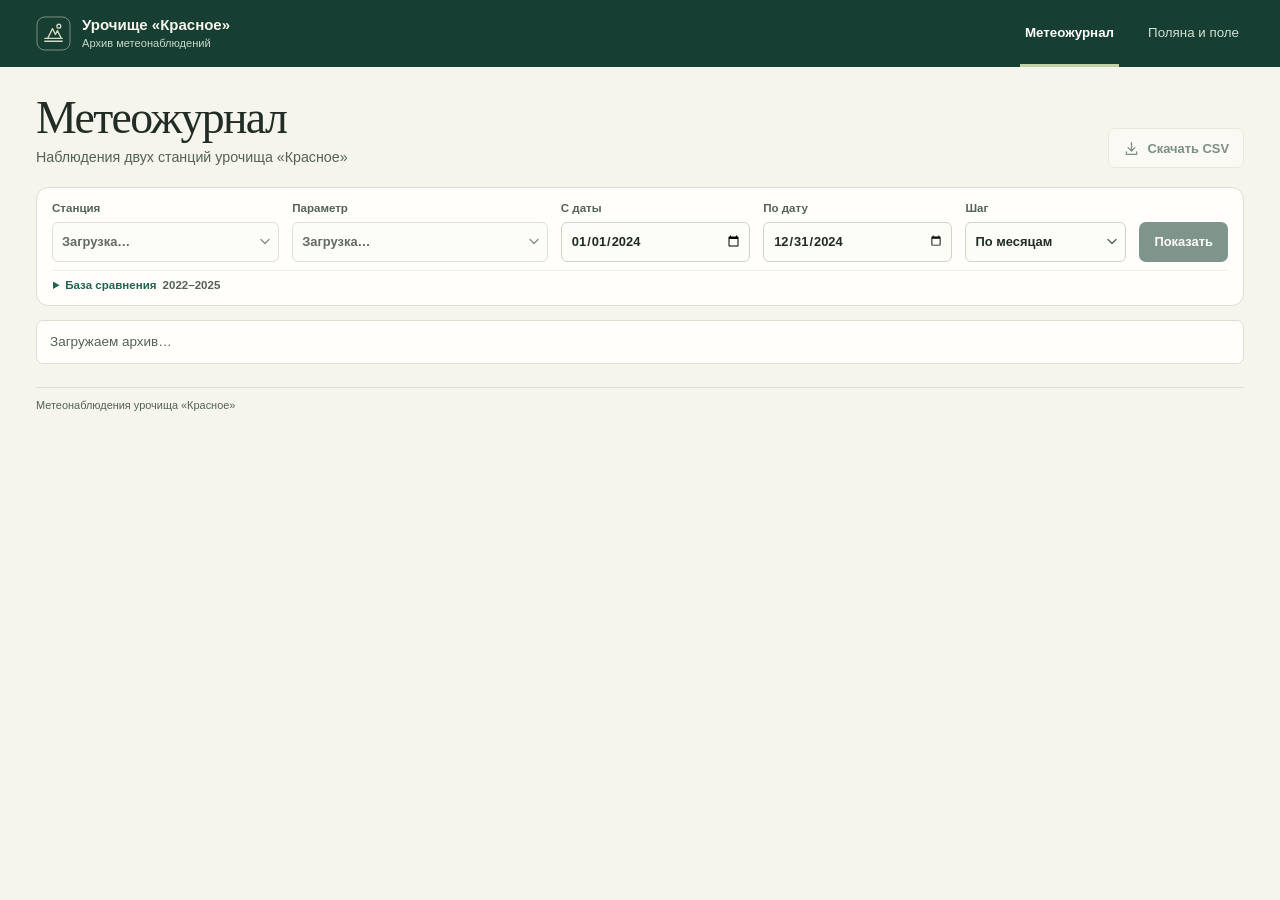
==== web/index.html @ bc0bd558 "Initial project import" ====
<!doctype html>
<html lang="ru">
<head>
  <meta charset="utf-8">
  <meta name="viewport" content="width=device-width, initial-scale=1">
  <meta name="color-scheme" content="light">
  <meta name="theme-color" content="#173e32">
  <title>Метеожурнал · Урочище «Красное»</title>
  <link rel="stylesheet" href="style.css">
  <script defer src="app.js"></script>
</head>
<body>
  <a class="skip-link" href="#content">К данным наблюдений</a>
  <header class="masthead">
    <div class="shell masthead-inner">
      <a class="brand" href="./" aria-label="Метеожурнал, главная">
        <svg width="35" height="35" viewBox="0 0 36 36" fill="none" aria-hidden="true">
          <rect x="1" y="1" width="34" height="34" rx="8" stroke="currentColor" opacity=".55"/>
          <path d="M9 23h18M12 23l5-10 3 6 2-4 4 8M9 26h18" stroke="currentColor" stroke-width="1.35" stroke-linecap="round" stroke-linejoin="round"/>
          <circle cx="23.5" cy="10.5" r="2" stroke="currentColor" stroke-width="1.35"/>
        </svg>
        <span>Урочище «Красное»<small>Архив метеонаблюдений</small></span>
      </a>
      <nav aria-label="Разделы метеожурнала">
        <button class="nav-button" type="button" data-view="journal" aria-current="page">Метеожурнал</button>
        <button class="nav-button" type="button" data-view="compare">Поляна и поле</button>
      </nav>
    </div>
  </header>

  <main class="shell" id="content">
    <section id="journal-view" aria-labelledby="journal-title">
      <header class="page-heading">
        <div>
          <h1 id="journal-title">Метеожурнал</h1>
          <p>Наблюдения двух станций урочища «Красное»</p>
        </div>
        <a class="button secondary" id="export" aria-disabled="true">
          <svg class="icon" viewBox="0 0 20 20" fill="none" aria-hidden="true"><path d="M10 3v10m-4-4 4 4 4-4m-10 5v3h12v-3" stroke="currentColor" stroke-width="1.5" stroke-linecap="round" stroke-linejoin="round"/></svg>
          Скачать CSV
        </a>
      </header>

      <form id="filters" class="filters" aria-label="Фильтры наблюдений">
        <div class="filter station-filter">
          <label for="station">Станция</label>
          <select id="station" name="station" disabled><option>Загрузка…</option></select>
        </div>
        <div class="filter metric-filter">
          <label for="param">Параметр</label>
          <select id="param" name="param" disabled><option>Загрузка…</option></select>
        </div>
        <div class="filter">
          <label for="start">С даты</label>
          <input id="start" name="start" type="date" value="2024-01-01" required>
        </div>
        <div class="filter">
          <label for="end">По дату</label>
          <input id="end" name="end" type="date" value="2024-12-31" required>
        </div>
        <div class="filter">
          <label for="grain">Шаг</label>
          <select id="grain" name="grain">
            <option value="day">По дням</option>
            <option value="dekad">По декадам</option>
            <option value="month" selected>По месяцам</option>
          </select>
        </div>
        <button class="button primary apply" id="apply" type="submit" disabled>Показать</button>
        <details id="baseline-options" class="baseline-options">
          <summary>База сравнения <span id="baseline-caption">2022–2025</span></summary>
          <div class="baseline-form">
            <div class="filter">
              <label for="base-start">Первый год</label>
              <input id="base-start" name="base_start" type="number" inputmode="numeric" step="1" value="2022" required>
            </div>
            <div class="filter">
              <label for="base-end">Последний год</label>
              <input id="base-end" name="base_end" type="number" inputmode="numeric" step="1" value="2025" required>
            </div>
            <p>База строится для каждого календарного месяца по годам, прошедшим контроль качества.</p>
          </div>
        </details>
      </form>

      <p class="status" id="journal-status" role="status">Загружаем архив…</p>
      <div id="journal-data" hidden>
        <dl class="metrics" id="metrics" aria-label="Сводка наблюдений"></dl>

        <div class="analysis-grid">
          <section class="chart-card" aria-labelledby="chart-title">
            <div class="chart-heading">
              <div>
                <h2 id="chart-title">Динамика наблюдений</h2>
                <p id="chart-subtitle"></p>
              </div>
              <div class="segmented" id="chart-modes" aria-label="Режим графика">
                <button class="segment" type="button" data-mode="series" aria-pressed="true">Ряд</button>
                <button class="segment" type="button" data-mode="anomaly" aria-pressed="false">Отклонения</button>
              </div>
            </div>
            <div class="plot" id="series-chart"></div>
            <div class="chart-legend" id="series-legend" aria-label="Легенда"></div>
          </section>

          <aside class="quality-card" aria-labelledby="quality-title">
            <div class="quality-heading">
              <svg class="icon" viewBox="0 0 20 20" fill="none" aria-hidden="true"><path d="M10 2.7 16.5 5v4.5c0 3.5-2.3 6.1-6.5 7.8-4.2-1.7-6.5-4.3-6.5-7.8V5L10 2.7Z" stroke="currentColor" stroke-width="1.45"/><path d="m7 10 2 2 4-4" stroke="currentColor" stroke-linecap="round" stroke-linejoin="round" stroke-width="1.45"/></svg>
              <h2 id="quality-title">Качество данных</h2>
            </div>
            <div id="quality"></div>
          </aside>
        </div>

        <section class="ledger" aria-labelledby="ledger-title">
          <div class="ledger-heading">
            <div>
              <h2 id="ledger-title">Таблица наблюдений</h2>
              <p>Откройте период, чтобы проверить покрытие и исходные сроки.</p>
            </div>
            <span class="muted" id="row-count"></span>
          </div>
          <div class="table-wrap" id="ledger-table"></div>
        </section>
      </div>
    </section>

    <section id="compare-view" aria-labelledby="compare-title" hidden>
      <header class="page-heading">
        <div>
          <h1 id="compare-title">Поляна и поле</h1>
          <p>Разница температуры между Кр1 и Кр2 в совпадающие сроки</p>
        </div>
      </header>
      <p class="status" id="compare-status" role="status"></p>
      <div id="compare-data" hidden>
        <dl class="metrics comparison-metrics" id="compare-metrics" aria-label="Сводка сравнения"></dl>
        <section class="chart-card compare-card" aria-labelledby="compare-chart-title">
          <div class="chart-heading">
            <div>
              <h2 id="compare-chart-title">Разница температуры</h2>
              <p id="compare-chart-subtitle"></p>
            </div>
            <div class="segmented" id="compare-modes" aria-label="Группировка сравнения">
              <button class="segment" type="button" data-compare="months" aria-pressed="true">По месяцам</button>
              <button class="segment" type="button" data-compare="hours" aria-pressed="false">По часам</button>
            </div>
          </div>
          <div class="plot" id="compare-chart"></div>
          <div class="chart-legend">
            <span><i class="legend-mark positive"></i> Кр1 теплее</span>
            <span><i class="legend-mark negative"></i> Кр2 теплее</span>
          </div>
        </section>
        <section class="ledger" aria-labelledby="compare-table-title">
          <div class="ledger-heading">
            <div>
              <h2 id="compare-table-title">Парные наблюдения</h2>
              <p>Средние температуры и число совпадающих сроков с допустимыми измерениями на обеих станциях.</p>
            </div>
          </div>
          <div class="table-wrap" id="compare-table"></div>
        </section>
      </div>
    </section>
  </main>

  <dialog class="detail-dialog" id="detail" aria-labelledby="detail-title">
    <div class="detail-header">
      <button class="button text-button" id="detail-back" type="button" hidden>
        <svg class="icon" viewBox="0 0 20 20" fill="none" aria-hidden="true"><path d="M16 10H4m5-5-5 5 5 5" stroke="currentColor" stroke-width="1.5" stroke-linecap="round" stroke-linejoin="round"/></svg>
        К периоду
      </button>
      <button class="button close-button" id="detail-close" type="button" aria-label="Закрыть подробности">
        <svg class="icon" viewBox="0 0 20 20" fill="none" aria-hidden="true"><path d="m5 5 10 10m0-10L5 15" stroke="currentColor" stroke-width="1.5" stroke-linecap="round"/></svg>
      </button>
    </div>
    <h2 id="detail-title" tabindex="-1">Подробности наблюдений</h2>
    <p id="detail-context" class="muted detail-context"></p>
    <div id="detail-content" aria-live="polite"></div>
  </dialog>

  <footer class="footer shell">
    <span>Метеонаблюдения урочища «Красное»</span>
    <span id="archive-range"></span>
  </footer>

  <noscript><p class="status shell">Включите JavaScript, чтобы открыть архив наблюдений.</p></noscript>
</body>
</html>
---- web/style.css ----
:root {
  color-scheme: light;
  --ground: #f5f4ed;
  --paper: #fffefa;
  --ink: #202c24;
  --muted: #526256;
  --line: #dedfd2;
  --line-strong: #caced0;
  --forest: #173e32;
  --green: #22634c;
  --green-tint: #edf2e7;
  --ochre: #865a24;
  --ochre-tint: #f4ead5;
  --red: #8d4239;
  --grid: #e9eae2;
  --body: -apple-system, BlinkMacSystemFont, "Segoe UI", Arial, sans-serif;
  --serif: "New York", Georgia, "Times New Roman", serif;
  --radius: 12px;
  font: 15px/1.5 var(--body);
  color: var(--ink);
  background: var(--ground);
}
*, *::before, *::after { box-sizing: border-box; }
[hidden] { display: none !important; }
body { margin: 0; min-width: 280px; }
button, input, select, summary { font: inherit; }
button, summary, select, a[href] { cursor: pointer; }
button, a { -webkit-tap-highlight-color: transparent; }
button:disabled, [aria-disabled="true"] { cursor: default; opacity: .55; }
a { color: var(--green); text-underline-offset: .18em; }
::selection { background: #d6e7cf; color: #173e32; }
:focus-visible { outline: 2px solid #607e44; outline-offset: 3px; }
:where(input, textarea) { caret-color: var(--green); }
.shell { width: min(100% - 72px, 1320px); margin-inline: auto; }
.skip-link { position: fixed; z-index: 10; top: 10px; left: 10px; padding: 10px; background: var(--paper); transform: translateY(-160%); }
.skip-link:focus { transform: none; }
.masthead { background: var(--forest); color: #f7f6ec; }
.masthead-inner { display: flex; align-items: stretch; justify-content: space-between; min-height: 67px; }
.brand { display: inline-flex; align-items: center; gap: 11px; padding-block: 9px; color: inherit; text-decoration: none; }
.brand > svg { flex: none; color: #d1dbc2; }
.brand > span { line-height: 1.2; font-size: 1rem; font-weight: 700; }
.brand small { display: block; margin-top: 3px; color: #c8d8c7; font-size: .74rem; font-weight: 500; }
.masthead nav { display: flex; align-items: stretch; gap: 24px; }
.nav-button { position: relative; padding: 2px 5px 0; color: #d3e0d1; border: 0; border-bottom: 3px solid transparent; background: transparent; font-size: .89rem; white-space: nowrap; }
.nav-button:hover { color: #fffefa; border-bottom-color: #61836a; }
.nav-button[aria-current] { color: #fffefa; border-bottom-color: #c2d1a8; font-weight: 650; }
.masthead :focus-visible { outline-color: #dbe7bf; outline-offset: -4px; }

.page-heading { display: flex; justify-content: space-between; align-items: end; gap: 24px; padding-block: 27px 19px; }
h1, h2, h3, p { margin: 0; }
h1 { font: 500 3.05rem/1.03 var(--serif); letter-spacing: -.035em; }
h2 { font-size: 1.2rem; line-height: 1.25; letter-spacing: -.018em; }
h3 { line-height: 1.25; }
.page-heading p { margin-top: 6px; color: var(--muted); font-size: .95rem; }
.button { display: inline-flex; align-items: center; justify-content: center; gap: 7px; min-height: 40px; border: 1px solid transparent; border-radius: 7px; padding: 7px 14px; font-weight: 650; font-size: .86rem; line-height: 1.2; text-decoration: none; white-space: nowrap; }
.icon { display: inline-block; width: 17px; height: 17px; flex: none; vertical-align: middle; }
.primary { background: var(--forest); color: #fffefa; }
.primary:hover:enabled { background: #255545; }
.secondary { background: var(--paper); border-color: var(--line); color: var(--forest); }
.secondary[href]:hover { border-color: #a9bcaa; background: var(--green-tint); }
.text-button { background: transparent; color: var(--green); min-height: 34px; padding-inline: 0; }
.text-button:hover { text-decoration: underline; }

.filters { display: grid; grid-template-columns: minmax(135px, 1.2fr) minmax(170px, 1.35fr) minmax(122px, 1fr) minmax(122px, 1fr) minmax(117px, .85fr) auto; gap: 8px 13px; align-items: end; background: var(--paper); border: 1px solid var(--line); border-radius: var(--radius); padding: 12px 15px 9px; }
.filter { min-width: 0; }
.filter label { display: block; margin-bottom: 4px; color: var(--muted); font-size: .77rem; font-weight: 650; }
.filter select, .filter input { width: 100%; min-width: 0; height: 40px; border: 1px solid #cfd4c8; border-radius: 6px; padding: 0 9px; background: #fdfdf8; color: var(--ink); font-size: .86rem; font-weight: 550; font-variant-numeric: tabular-nums; }
.filter select { padding-right: 23px; appearance: none; background-image: url("data:image/svg+xml,%3Csvg xmlns='http://www.w3.org/2000/svg' width='10' height='7' viewBox='0 0 10 7'%3E%3Cpath d='m1 1.5 4 4 4-4' fill='none' stroke='%23526256' stroke-width='1.3' stroke-linecap='round' stroke-linejoin='round'/%3E%3C/svg%3E"); background-repeat: no-repeat; background-position: right 8px center; text-overflow: ellipsis; }
.filter select:hover, .filter input:hover { border-color: #879c85; }
.filter input[type="date"] { padding-right: 7px; }
.baseline-options { grid-column: 1/-1; padding: 4px 1px 0; border-top: 1px solid #efefe6; }
.baseline-options summary { width: fit-content; color: var(--green); font-size: .77rem; padding-block: 2px; font-weight: 650; }
.baseline-options summary:hover { text-decoration: underline; text-underline-offset: .2em; }
.baseline-options span { margin-left: .25em; color: var(--muted); font-variant-numeric: tabular-nums; }
.baseline-form { display: flex; align-items: end; gap: 12px; padding-top: 9px; padding-bottom: 5px; }
.baseline-form .filter { flex: 0 0 114px; }
.baseline-form p { color: var(--muted); font-size: .79rem; padding-bottom: 4px; }
.status { min-height: 0; color: var(--muted); font-size: .9rem; }
.status:not(:empty) { margin-block: 14px 0; padding: 11px 13px; background: var(--paper); border: 1px solid var(--line); border-radius: 7px; }
.status[data-error="true"] { color: var(--red); background: #f9eeea; border-color: #e9c6bb; }

.metrics { display: grid; grid-template-columns: repeat(4, minmax(0, 1fr)); margin: 15px 0; padding: 0; border: 1px solid var(--line); border-radius: var(--radius); background: var(--paper); }
.metrics > div { min-width: 0; padding: 10px 15px 11px; }
.metrics > div + div { border-inline-start: 1px solid var(--line); }
.metrics dt, .detail-metrics dt { color: var(--muted); font-weight: 620; font-size: .8rem; }
.metrics dd, .detail-metrics dd { margin: 1px 0 0; font-variant-numeric: tabular-nums; }
.metric-value { display: block; font-size: 1.62rem; font-weight: 680; line-height: 1.16; letter-spacing: -.035em; }
.metric-unit { font-size: .85rem; font-weight: 600; letter-spacing: 0; white-space: nowrap; }
.metric-note { display: block; margin-top: 3px; color: var(--muted); font-size: .74rem; overflow-wrap: anywhere; }
.muted { color: var(--muted); }

.analysis-grid { display: grid; grid-template-columns: minmax(0, 1fr) minmax(245px, 28%); gap: 15px; }
.chart-card, .quality-card, .ledger { min-width: 0; background: var(--paper); border: 1px solid var(--line); border-radius: var(--radius); }
.chart-card { padding: 15px 15px 11px; }
.chart-heading { display: flex; align-items: flex-start; justify-content: space-between; gap: 11px; margin-bottom: 10px; }
.chart-heading p, .ledger-heading p { color: var(--muted); margin-top: 3px; font-size: .81rem; line-height: 1.4; }
.segmented { display: inline-flex; flex: none; width: fit-content; min-width: 0; padding: 3px; gap: 2px; background: #efefe7; border-radius: 7px; }
.segment { min-height: 31px; border: 1px solid transparent; border-radius: 5px; padding: 3px 9px; background: transparent; color: var(--muted); font-size: .76rem; font-weight: 650; white-space: nowrap; }
.segment:hover { color: var(--ink); background: #e2e9db; }
.segment[aria-pressed="true"] { border-color: #d5decc; background: var(--paper); color: var(--forest); }
.plot { position: relative; min-height: 210px; }
.plot svg { display: block; overflow: hidden; width: 100%; padding: 0; border-radius: 3px; font-variant-numeric: tabular-nums; }
.chart-gridline { stroke: var(--grid); stroke-width: 1; }
.chart-gridline.zero { stroke: #7e9283; stroke-width: 1.25; }
.chart-axis-label { fill: var(--muted); font: 11px var(--body); }
.chart-line { fill: none; stroke: var(--green); stroke-width: 2.35; stroke-linejoin: round; stroke-linecap: round; }
.chart-baseline { fill: none; stroke: #687a68; stroke-width: 1.5; stroke-dasharray: 4 4; }
.chart-dot { fill: var(--paper); stroke: var(--green); stroke-width: 1.7; }
.chart-reference-dot { fill: #687a68; }
.chart-gap { fill: #f6eddc; }
.chart-gap-mark { fill: var(--paper); stroke: var(--ochre); stroke-width: 1.5; }
.chart-crosshair { stroke: #668069; stroke-width: 1; stroke-dasharray: 3 3; pointer-events: none; }
.chart-positive { fill: #317657; }
.chart-negative { fill: #a86f35; }
.chart-hit { cursor: pointer; fill: transparent; }
.chart-focus { fill: var(--green); font-size: .78rem; font-weight: 650; }
.chart-tooltip { position: absolute; z-index: 1; inset: auto auto auto 0; max-width: calc(100% - 12px); width: max-content; padding: 6px 9px; border: 1px solid #afbeaa; border-radius: 6px; background: var(--paper); color: var(--ink); pointer-events: none; font-size: .76rem; font-variant-numeric: tabular-nums; }
.chart-legend { display: flex; align-items: center; gap: 5px 14px; flex-wrap: wrap; font-size: .75rem; color: var(--muted); }
.chart-legend > span { display: inline-flex; align-items: center; gap: 6px; }
.legend-mark { display: inline-block; flex: none; width: 15px; height: 8px; }
.legend-mark.current { height: 2px; background: var(--green); }
.legend-mark.reference { height: 0; border-top: 2px dashed #687a68; }
.legend-mark.gap { width: 8px; height: 8px; margin-inline: 3px; border: 1.5px solid var(--ochre); transform: rotate(45deg); }
.legend-mark.positive { background: #317657; }
.legend-mark.negative { background: #a86f35; }
.chart-empty { padding: 46px 13px; min-height: 180px; display: grid; place-items: center; text-align: center; color: var(--muted); }

.quality-card { padding: 16px; display: flex; flex-direction: column; background: #edf0e5; border-color: #daddce; }
.quality-heading { display: flex; align-items: center; gap: 8px; color: var(--forest); margin-bottom: 13px; }
.quality-heading .icon { width: 20px; height: 20px; }
.quality-heading h2 { font-size: 1.03rem; }
.coverage-value { font-size: 1.7rem; line-height: 1.12; font-weight: 730; letter-spacing: -.04em; font-variant-numeric: tabular-nums; }
.coverage-description, .quality-note { color: var(--muted); font-size: .78rem; line-height: 1.4; }
.coverage-description { margin-top: 2px; }
.coverage-track { display: block; width: 100%; height: 6px; appearance: none; border: 0; border-radius: 3px; background: #d6decf; color: var(--green); margin-top: 9px; overflow: hidden; }
.coverage-track::-webkit-progress-bar { background: #d6decf; }
.coverage-track::-webkit-progress-value { background: var(--green); }
.coverage-track::-moz-progress-bar { background: var(--green); }
.quality-divider { border-top: 1px solid #d0d8c9; margin: 12px 0 9px; }
.quality-entry + .quality-entry { margin-top: 9px; }
.quality-entry .row-link { display: flex; gap: 6px; align-items: center; width: 100%; min-height: 27px; }
.quality-entry .quality-note { margin-top: 1px; }
.quality-note strong { color: var(--ink); }
.quality-extra { margin-top: 7px; }

.ledger { margin-top: 15px; overflow: hidden; }
.ledger-heading { display: flex; align-items: end; justify-content: space-between; gap: 10px; padding: 14px 15px 11px; }
.ledger-heading > span { font-size: .77rem; }
.table-wrap { overflow: auto; scrollbar-color: #a8b6a5 transparent; }
.table-wrap:has(table) { border-top: 1px solid var(--line); }
table { width: 100%; border-collapse: collapse; text-align: left; font-size: .82rem; font-variant-numeric: tabular-nums; }
th, td { padding: 6px 11px; border-bottom: 1px solid #ecece2; vertical-align: middle; }
thead th { font-size: .74rem; white-space: nowrap; background: #f5f6ed; color: var(--muted); font-weight: 650; }
tr:last-child > td, tbody tr:last-child > th { border-bottom: 0; }
tr > :first-child { padding-left: 15px; }
tr > :last-child { padding-right: 15px; }
tbody tr:hover { background: #f5f7f1; }
tbody tr.invalid { background: #fbf5e8; }
tbody tr.invalid:hover { background: #f5edd9; }
.num { text-align: right; white-space: nowrap; }
tbody th { font-weight: 550; white-space: nowrap; }
.row-link { display: inline-flex; align-items: center; gap: 7px; min-height: 27px; border: 0; background: transparent; padding: 0 2px; color: var(--green); font: inherit; font-weight: 680; text-align: left; white-space: nowrap; }
.row-link:hover { text-decoration: underline; text-underline-offset: .2em; }
.row-link .icon { width: 14px; height: 14px; }
.invalid .row-link, .quality-entry .row-link { color: var(--ochre); }
.delta-positive { color: var(--green); }
.delta-negative, .rejected { color: var(--ochre); }
.cell-note { white-space: normal; min-width: 12rem; max-width: 21rem; color: var(--muted); }
.pager { display: flex; align-items: center; justify-content: flex-end; gap: 10px; padding: 9px 15px; border-top: 1px solid var(--line); color: var(--muted); font-size: .78rem; }
.pager .button { min-height: 34px; }

.comparison-metrics { grid-template-columns: repeat(3, minmax(0, 1fr)); margin-top: 0; }
.compare-card .plot { min-height: 230px; }

.detail-dialog { width: min(100% - 30px, 820px); max-height: min(86vh, 790px); max-height: min(86dvh, 790px); padding: 17px 20px 20px; border: 1px solid #c5d2c4; border-radius: var(--radius); background: var(--paper); color: var(--ink); scrollbar-color: #a8b6a5 transparent; }
.detail-dialog::backdrop { background: #14271fc2; }
.detail-header { display: flex; justify-content: space-between; gap: 7px; margin-bottom: 4px; }
.close-button { margin-left: auto; width: 37px; min-height: 37px; padding: 0; background: var(--green-tint); color: var(--forest); }
.close-button:hover { background: #dce9d7; }
.detail-dialog h2 { font: 500 2rem/1.1 var(--serif); letter-spacing: -.03em; }
.detail-context { margin-top: 4px; font-size: .84rem; }
.detail-metrics { display: flex; flex-wrap: wrap; gap: 7px 23px; margin: 10px 0; padding: 9px 0; border-block: 1px solid var(--line); }
.detail-metrics dd { font-weight: 650; }
.detail-note { margin: 10px 0; width: fit-content; max-width: 100%; color: var(--muted); font-size: .86rem; }
.detail-note.rejected { color: var(--ochre); }
.source-path { overflow-wrap: anywhere; white-space: normal; font: .82rem/1.4 ui-monospace, monospace; }
.detail-dialog table tr > :first-child { padding-left: 8px; }
.detail-dialog table tr > :last-child { padding-right: 8px; }
.footer { display: flex; justify-content: space-between; gap: 8px; border-top: 1px solid var(--line); margin-block: 23px 16px; padding-top: 9px; font-size: .73rem; color: var(--muted); }

@media (max-width: 1000px) {
  .shell { width: calc(100% - 42px); }
  .filters { gap: 8px; grid-template-columns: minmax(104px, 1.1fr) minmax(128px, 1.3fr) minmax(104px, 1fr) minmax(104px, 1fr) minmax(96px, .8fr) auto; padding-inline: 10px; }
  .apply { padding-inline: 11px; }
  .analysis-grid { grid-template-columns: minmax(0, 1fr) minmax(214px, 28%); gap: 10px; }
  .quality-card, .chart-card { padding-inline: 11px; }
}
@media (max-width: 750px) {
  .shell { width: calc(100% - 32px); }
  .masthead-inner { flex-wrap: wrap; min-height: 61px; }
  .masthead nav { gap: 14px; }
  .page-heading { padding-top: 22px; }
  h1 { font-size: 2.55rem; }
  .filters { grid-template-columns: repeat(3, minmax(0, 1fr)); gap: 8px 10px; padding-inline: 10px; }
  .station-filter { grid-column: span 1; }
  .metric-filter { grid-column: span 2; }
  .apply { grid-column: 1/-1; justify-self: start; }
  .analysis-grid { grid-template-columns: 1fr; }
  .quality-card { padding: 13px; }
  .metrics > div { padding-inline: 9px; }
  .metric-value { font-size: 1.35rem; }
}
@media (max-width: 490px) {
  .shell { width: calc(100% - 24px); }
  .masthead-inner { display: block; }
  .masthead nav { min-height: 38px; gap: 18px; }
  .nav-button { padding-inline: 0; }
  .page-heading { align-items: start; flex-direction: column; gap: 10px; padding-block: 17px 13px; }
  h1 { font-size: 2.3rem; }
  .filters { grid-template-columns: repeat(2, minmax(0, 1fr)); }
  .metric-filter { grid-column: span 1; }
  .apply { grid-column: auto; justify-self: stretch; }
  .baseline-form { flex-wrap: wrap; }
  .baseline-form .filter { flex-basis: 100px; }
  .metrics { grid-template-columns: repeat(2, minmax(0, 1fr)); }
  .metrics > div:nth-child(odd) { border-inline-start: 0; }
  .metrics > div:nth-child(n+3) { border-block-start: 1px solid var(--line); }
  .comparison-metrics > div:last-child { grid-column: 1/-1; }
  .chart-heading { align-items: start; flex-direction: column; gap: 7px; }
  .ledger-heading { align-items: start; flex-direction: column; gap: 3px; }
  .detail-dialog { padding-inline: 11px; }
  .footer { flex-wrap: wrap; }
}
@media print {
  :root { background: white; color: black; }
  .shell { width: 100%; }
  .masthead { background: white; color: black; }
  .brand > svg, .brand small { color: black; }
  .masthead nav, .apply, .button, .segmented, .pager, .chart-tooltip, .skip-link { display: none !important; }
  .metrics, .analysis-grid, .chart-card { break-inside: avoid; }
  .analysis-grid { grid-template-columns: minmax(0, 1fr) 27%; }
  .table-wrap { overflow: visible; }
  .chart-gap, .chart-positive, .chart-negative, progress { print-color-adjust: exact; }
}
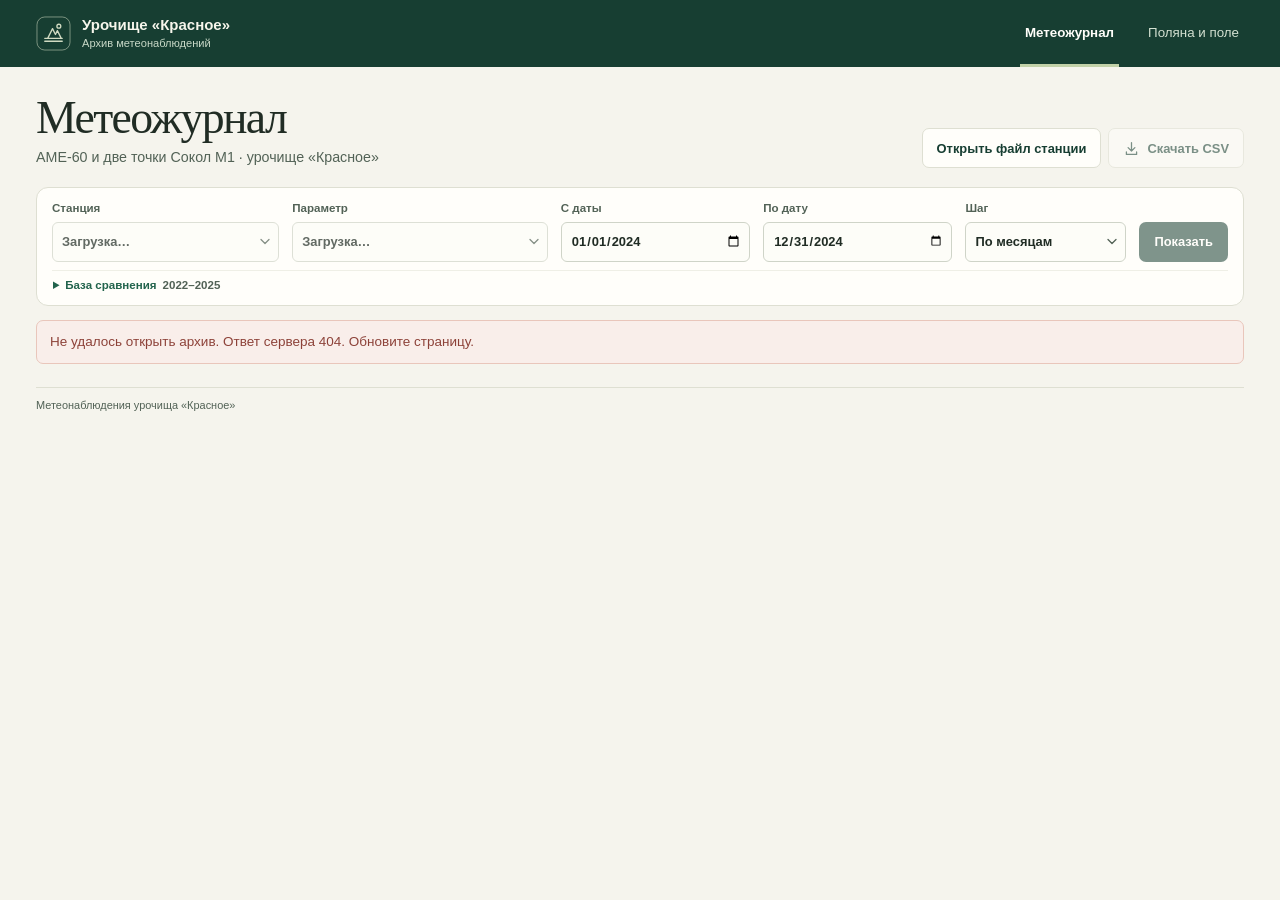
==== commit ff7cd479: "Завершить браузерный сценарий и проверить результаты на метеоархиве" ====
--- a/web/index.html
+++ b/web/index.html
@@ -33,12 +33,15 @@
       <header class="page-heading">
         <div>
           <h1 id="journal-title">Метеожурнал</h1>
-          <p>Наблюдения двух станций урочища «Красное»</p>
+          <p>АМЕ-60 и две точки Сокол М1 · урочище «Красное»</p>
         </div>
-        <a class="button secondary" id="export" aria-disabled="true">
-          <svg class="icon" viewBox="0 0 20 20" fill="none" aria-hidden="true"><path d="M10 3v10m-4-4 4 4 4-4m-10 5v3h12v-3" stroke="currentColor" stroke-width="1.5" stroke-linecap="round" stroke-linejoin="round"/></svg>
-          Скачать CSV
-        </a>
+        <div class="page-actions">
+          <a class="button secondary" href="/import">Открыть файл станции</a>
+          <a class="button secondary" id="export" aria-disabled="true">
+            <svg class="icon" viewBox="0 0 20 20" fill="none" aria-hidden="true"><path d="M10 3v10m-4-4 4 4 4-4m-10 5v3h12v-3" stroke="currentColor" stroke-width="1.5" stroke-linecap="round" stroke-linejoin="round"/></svg>
+            Скачать CSV
+          </a>
+        </div>
       </header>
 
       <form id="filters" class="filters" aria-label="Фильтры наблюдений">
--- a/web/style.css
+++ b/web/style.css
@@ -41,12 +41,13 @@
 .brand > span { line-height: 1.2; font-size: 1rem; font-weight: 700; }
 .brand small { display: block; margin-top: 3px; color: #c8d8c7; font-size: .74rem; font-weight: 500; }
 .masthead nav { display: flex; align-items: stretch; gap: 24px; }
-.nav-button { position: relative; padding: 2px 5px 0; color: #d3e0d1; border: 0; border-bottom: 3px solid transparent; background: transparent; font-size: .89rem; white-space: nowrap; }
+.nav-button { position: relative; padding: 2px 5px 0; color: #d3e0d1; border: 0; border-bottom: 3px solid transparent; background: var(--forest); font-size: .89rem; white-space: nowrap; }
 .nav-button:hover { color: #fffefa; border-bottom-color: #61836a; }
 .nav-button[aria-current] { color: #fffefa; border-bottom-color: #c2d1a8; font-weight: 650; }
 .masthead :focus-visible { outline-color: #dbe7bf; outline-offset: -4px; }
 
 .page-heading { display: flex; justify-content: space-between; align-items: end; gap: 24px; padding-block: 27px 19px; }
+.page-actions { display: flex; flex-wrap: wrap; align-items: center; gap: 7px; }
 h1, h2, h3, p { margin: 0; }
 h1 { font: 500 3.05rem/1.03 var(--serif); letter-spacing: -.035em; }
 h2 { font-size: 1.2rem; line-height: 1.25; letter-spacing: -.018em; }
@@ -120,6 +121,9 @@
 .legend-mark { display: inline-block; flex: none; width: 15px; height: 8px; }
 .legend-mark.current { height: 2px; background: var(--green); }
 .legend-mark.reference { height: 0; border-top: 2px dashed #687a68; }
+.legend-mark.point, .legend-mark.reference-point { width: 8px; height: 8px; margin-inline: 3px; border-radius: 50%; }
+.legend-mark.point { border: 1.5px solid var(--green); }
+.legend-mark.reference-point { background: #687a68; }
 .legend-mark.gap { width: 8px; height: 8px; margin-inline: 3px; border: 1.5px solid var(--ochre); transform: rotate(45deg); }
 .legend-mark.positive { background: #317657; }
 .legend-mark.negative { background: #a86f35; }
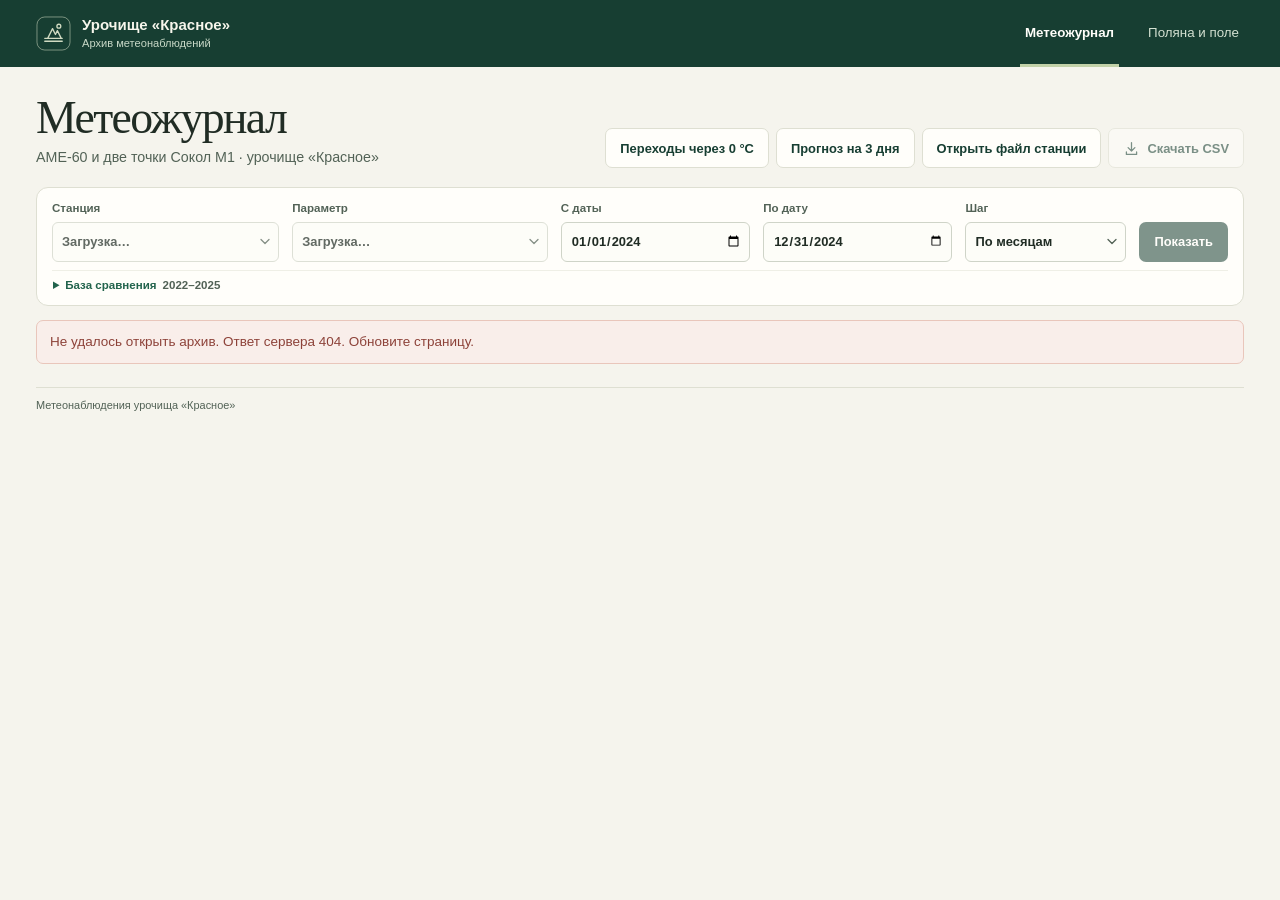
==== commit d01eee02: "Показать переходы температуры, трёхдневный прогноз и последние пять суток" ====
--- a/web/index.html
+++ b/web/index.html
@@ -36,6 +36,8 @@
           <p>АМЕ-60 и две точки Сокол М1 · урочище «Красное»</p>
         </div>
         <div class="page-actions">
+          <a class="button secondary" href="/events">Переходы через 0 °C</a>
+          <a class="button secondary" href="/forecast">Прогноз на 3 дня</a>
           <a class="button secondary" href="/import">Открыть файл станции</a>
           <a class="button secondary" id="export" aria-disabled="true">
             <svg class="icon" viewBox="0 0 20 20" fill="none" aria-hidden="true"><path d="M10 3v10m-4-4 4 4 4-4m-10 5v3h12v-3" stroke="currentColor" stroke-width="1.5" stroke-linecap="round" stroke-linejoin="round"/></svg>
@@ -120,6 +122,7 @@
             <div>
               <h2 id="ledger-title">Таблица наблюдений</h2>
               <p>Откройте период, чтобы проверить покрытие и исходные сроки.</p>
+              <a id="export-latest" download>CSV за последние 5 суток архива станции</a>
             </div>
             <span class="muted" id="row-count"></span>
           </div>
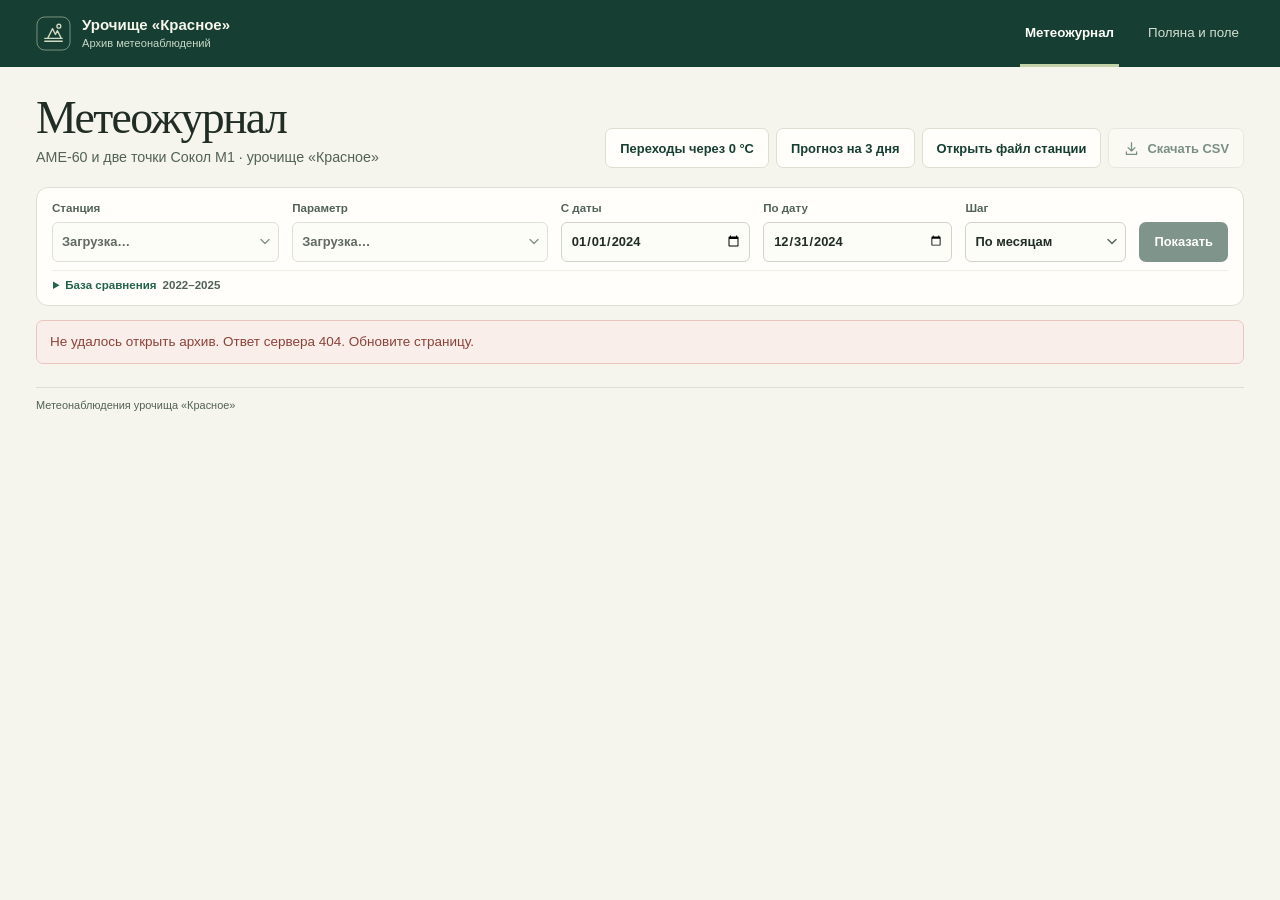
==== commit 43dcc1fd: "Подготовить календарь температуры, защиту и проверенный комплект для жюри" ====
--- a/web/index.html
+++ b/web/index.html
@@ -121,7 +121,7 @@
           <div class="ledger-heading">
             <div>
               <h2 id="ledger-title">Таблица наблюдений</h2>
-              <p>Откройте период, чтобы проверить покрытие и исходные сроки.</p>
+              <p>Откройте период, чтобы проверить покрытие и исходные сроки. <a href="/calendar">Календарь температуры по годам</a></p>
               <a id="export-latest" download>CSV за последние 5 суток архива станции</a>
             </div>
             <span class="muted" id="row-count"></span>
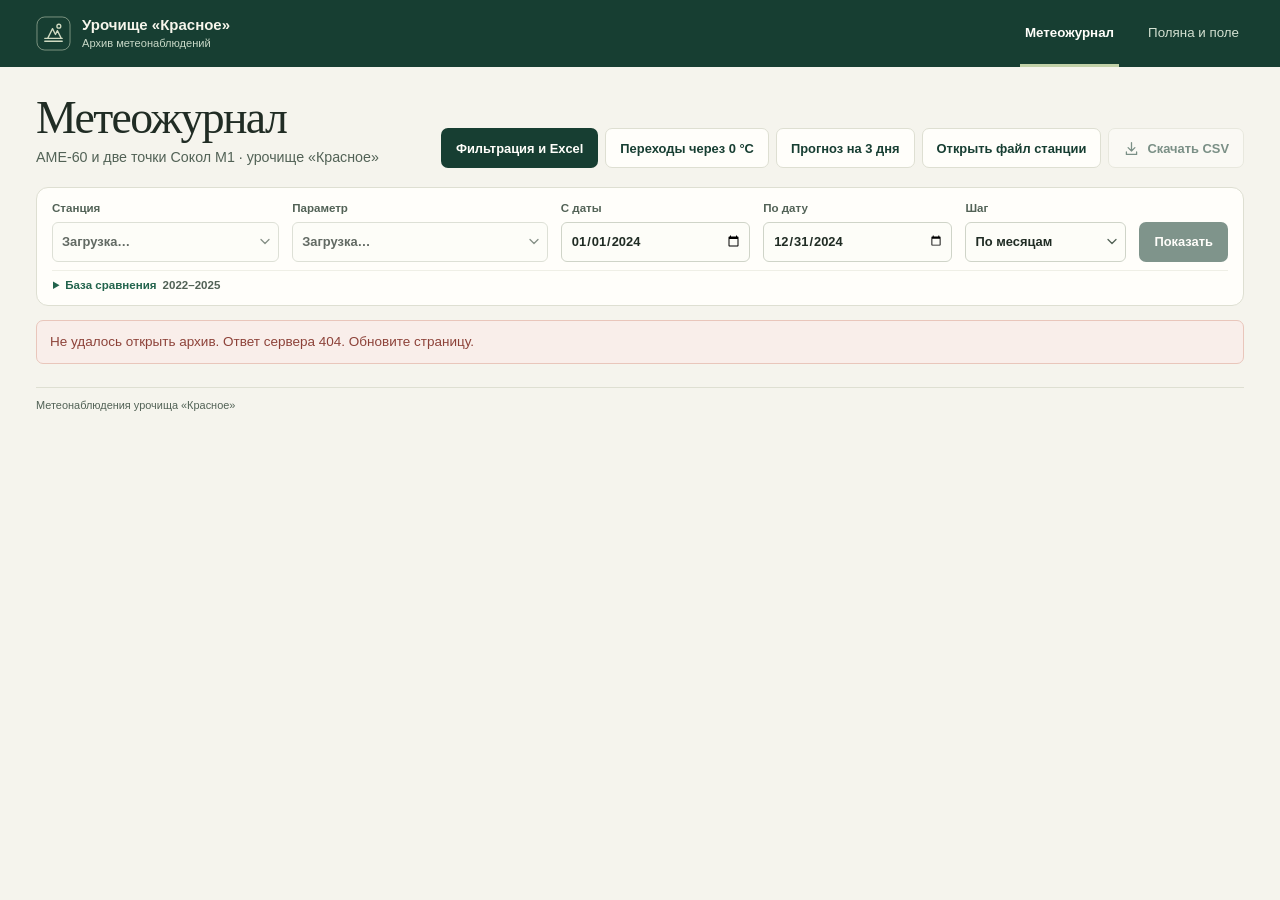
==== commit ab5d4f5d: "Add reversible station filtering, original Excel review, model gap estimates and precipitation map" ====
--- a/web/index.html
+++ b/web/index.html
@@ -36,6 +36,7 @@
           <p>АМЕ-60 и две точки Сокол М1 · урочище «Красное»</p>
         </div>
         <div class="page-actions">
+          <a class="button primary" href="/review">Фильтрация и Excel</a>
           <a class="button secondary" href="/events">Переходы через 0 °C</a>
           <a class="button secondary" href="/forecast">Прогноз на 3 дня</a>
           <a class="button secondary" href="/import">Открыть файл станции</a>
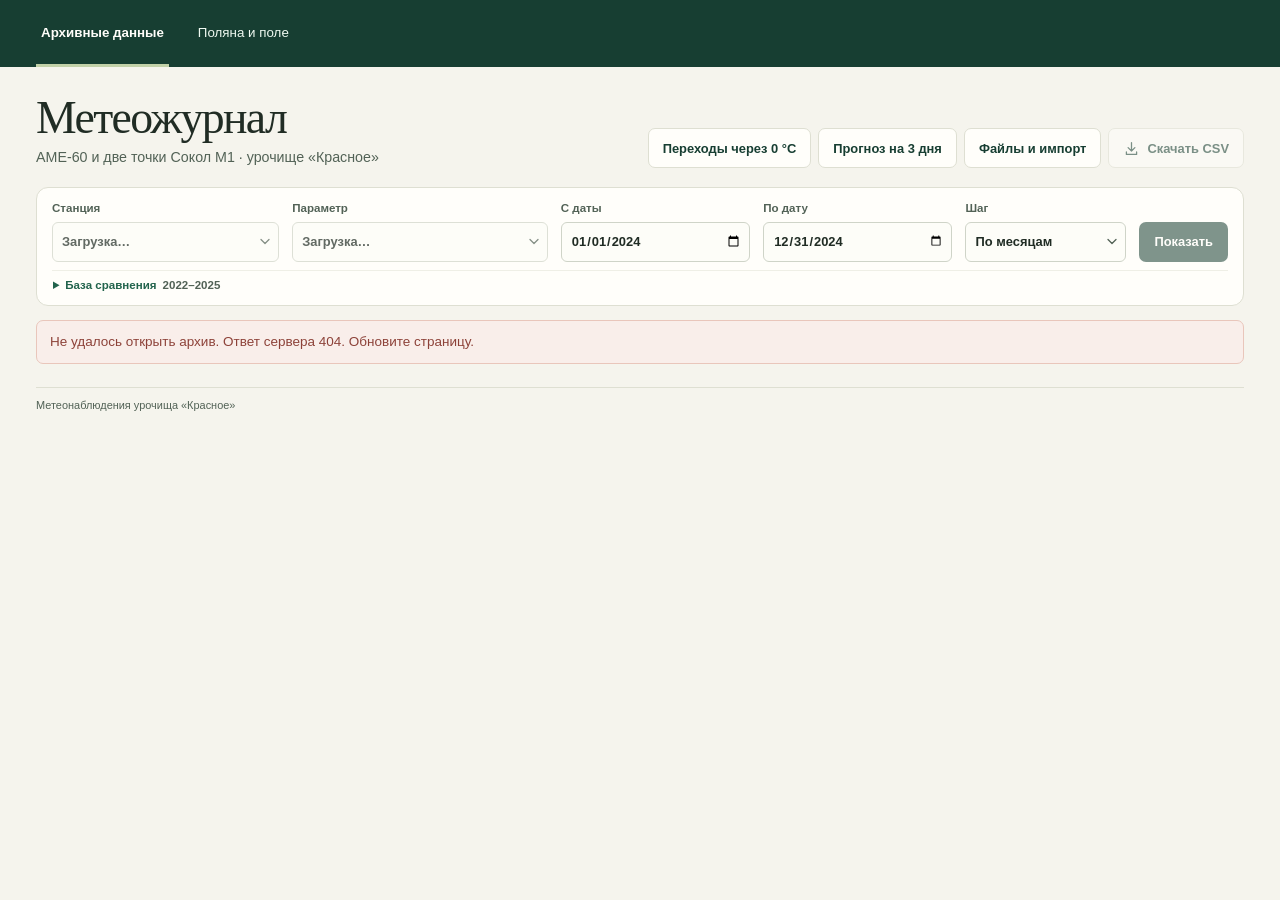
==== commit 3dd363ba: "Update archive workflows, quality checks and project materials" ====
--- a/web/index.html
+++ b/web/index.html
@@ -8,21 +8,16 @@
   <title>Метеожурнал · Урочище «Красное»</title>
   <link rel="stylesheet" href="style.css">
   <script defer src="app.js"></script>
+  <link rel="stylesheet" href="/legacy-shell.css">
+  <script type="module" src="/archive-shell.js"></script>
 </head>
-<body>
+<body class="legacy-workspace">
+  <aside class="side" data-archive-nav></aside>
   <a class="skip-link" href="#content">К данным наблюдений</a>
-  <header class="masthead">
+  <header class="masthead context-tabs">
     <div class="shell masthead-inner">
-      <a class="brand" href="./" aria-label="Метеожурнал, главная">
-        <svg width="35" height="35" viewBox="0 0 36 36" fill="none" aria-hidden="true">
-          <rect x="1" y="1" width="34" height="34" rx="8" stroke="currentColor" opacity=".55"/>
-          <path d="M9 23h18M12 23l5-10 3 6 2-4 4 8M9 26h18" stroke="currentColor" stroke-width="1.35" stroke-linecap="round" stroke-linejoin="round"/>
-          <circle cx="23.5" cy="10.5" r="2" stroke="currentColor" stroke-width="1.35"/>
-        </svg>
-        <span>Урочище «Красное»<small>Архив метеонаблюдений</small></span>
-      </a>
-      <nav aria-label="Разделы метеожурнала">
-        <button class="nav-button" type="button" data-view="journal" aria-current="page">Метеожурнал</button>
+      <nav aria-label="Представления архивных данных">
+        <button class="nav-button" type="button" data-view="journal" aria-current="page">Архивные данные</button>
         <button class="nav-button" type="button" data-view="compare">Поляна и поле</button>
       </nav>
     </div>
@@ -36,10 +31,9 @@
           <p>АМЕ-60 и две точки Сокол М1 · урочище «Красное»</p>
         </div>
         <div class="page-actions">
-          <a class="button primary" href="/review">Фильтрация и Excel</a>
           <a class="button secondary" href="/events">Переходы через 0 °C</a>
           <a class="button secondary" href="/forecast">Прогноз на 3 дня</a>
-          <a class="button secondary" href="/import">Открыть файл станции</a>
+          <a class="button secondary" href="/files">Файлы и импорт</a>
           <a class="button secondary" id="export" aria-disabled="true">
             <svg class="icon" viewBox="0 0 20 20" fill="none" aria-hidden="true"><path d="M10 3v10m-4-4 4 4 4-4m-10 5v3h12v-3" stroke="currentColor" stroke-width="1.5" stroke-linecap="round" stroke-linejoin="round"/></svg>
             Скачать CSV
--- a/web/style.css
+++ b/web/style.css
@@ -41,7 +41,7 @@
 .brand > span { line-height: 1.2; font-size: 1rem; font-weight: 700; }
 .brand small { display: block; margin-top: 3px; color: #c8d8c7; font-size: .74rem; font-weight: 500; }
 .masthead nav { display: flex; align-items: stretch; gap: 24px; }
-.nav-button { position: relative; padding: 2px 5px 0; color: #d3e0d1; border: 0; border-bottom: 3px solid transparent; background: var(--forest); font-size: .89rem; white-space: nowrap; }
+.nav-button { position: relative; padding: 2px 5px 0; color: #eff9f1; border: 0; border-bottom: 3px solid transparent; background: var(--forest); font-size: .89rem; white-space: nowrap; }
 .nav-button:hover { color: #fffefa; border-bottom-color: #61836a; }
 .nav-button[aria-current] { color: #fffefa; border-bottom-color: #c2d1a8; font-weight: 650; }
 .masthead :focus-visible { outline-color: #dbe7bf; outline-offset: -4px; }
@@ -151,7 +151,7 @@
 .ledger-heading { display: flex; align-items: end; justify-content: space-between; gap: 10px; padding: 14px 15px 11px; }
 .ledger-heading > span { font-size: .77rem; }
 .table-wrap { overflow: auto; scrollbar-color: #a8b6a5 transparent; }
-.table-wrap:has(table) { border-top: 1px solid var(--line); }
+.table-wrap thead th { border-top: 1px solid var(--line); padding-block: 9px; }
 table { width: 100%; border-collapse: collapse; text-align: left; font-size: .82rem; font-variant-numeric: tabular-nums; }
 th, td { padding: 6px 11px; border-bottom: 1px solid #ecece2; vertical-align: middle; }
 thead th { font-size: .74rem; white-space: nowrap; background: #f5f6ed; color: var(--muted); font-weight: 650; }
